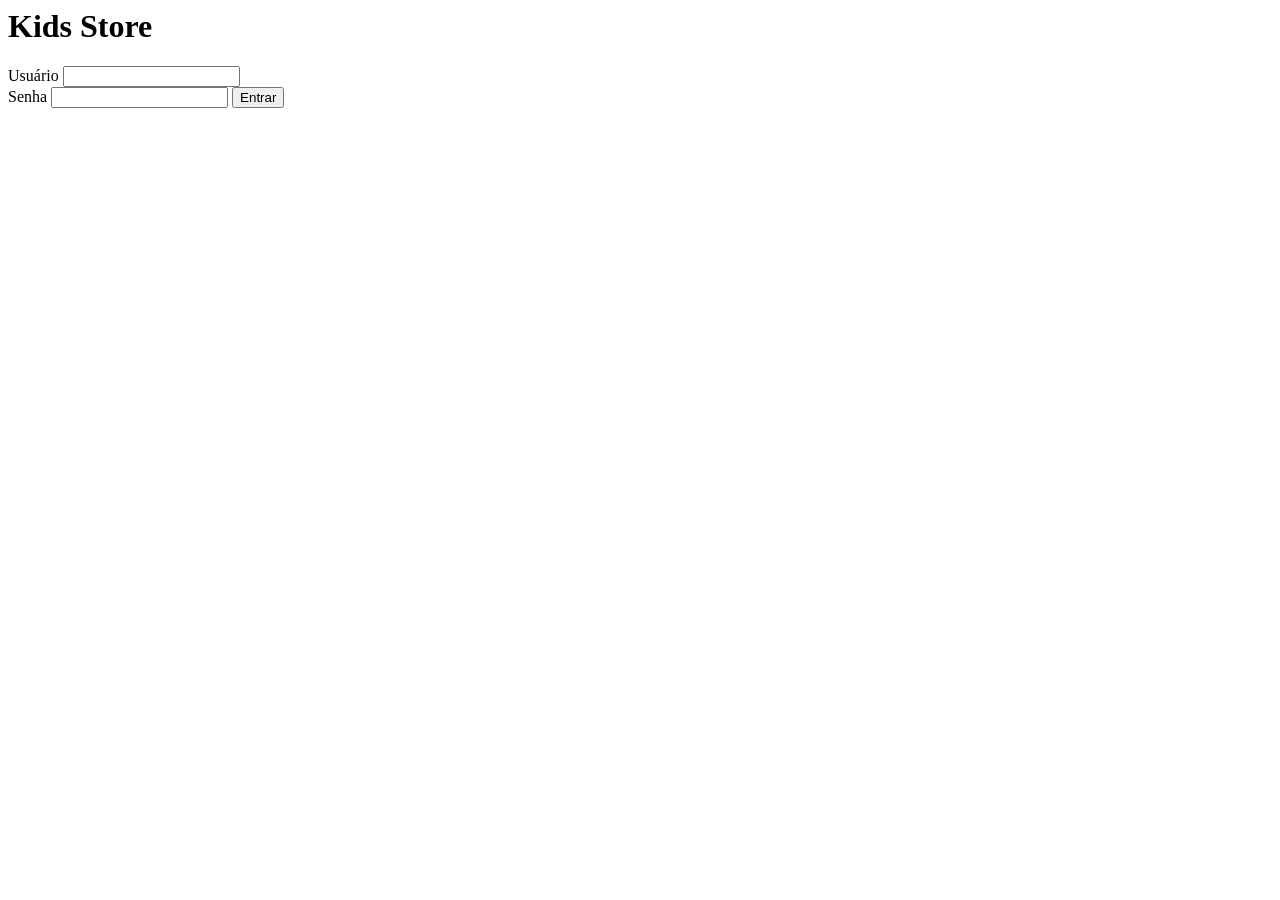
==== src/main/webapp/index.html @ 1f82199c "primeiro commit" ====
<!DOCTYPE htm>
<html>
    <head>
        <link rel="stylesheet" href="css/reset.css"/>
        <link rel="stylesheet" href="css/color.css"/>
        <link rel="stylesheet" href="css/login.css"/>
        <title>Sistema de estoque</title>
        <meta http-equiv="Content-Type" content="text/html; charset=UTF-8">
    </head>
    <body>
        <form action="api/login" method="post">
            <div class="container">
                <h1>Kids Store</h1>
                <div>
                    <label>Usuário</label>
                    <input type="text" name="users" class="inputUser"/>
                </div>
                <div>
                    <label>Senha</label>
                    <input type="password" name="passw" class="inputPassword"/>
                    <button type="submit">Entrar</button>
            </div>
                
        </form>
    </body>
</html>
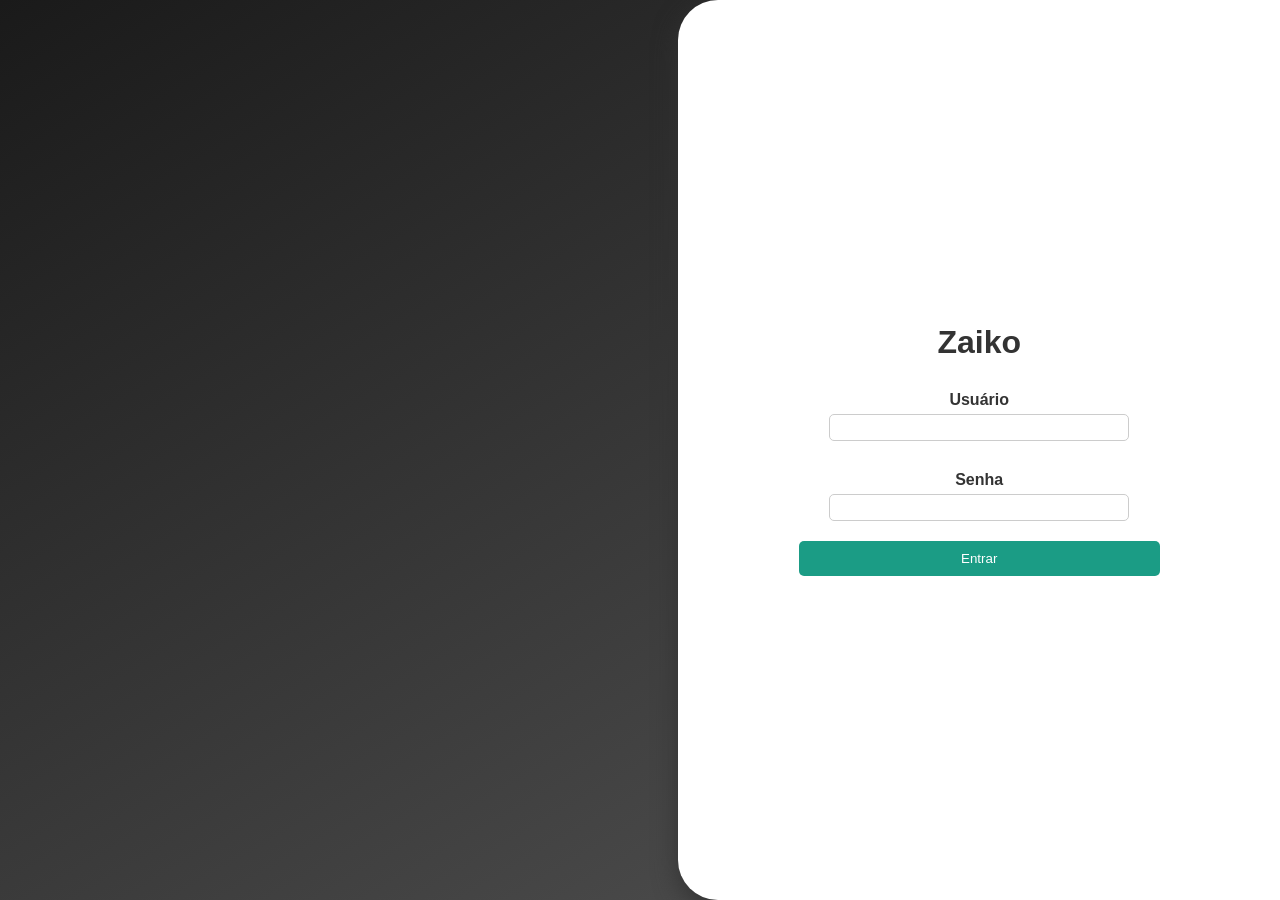
==== commit bd46526a: "fix : correcao do login" ====
--- a/src/main/webapp/index.html
+++ b/src/main/webapp/index.html
@@ -1,26 +1,26 @@
-<!DOCTYPE htm>
+<!DOCTYPE html>
 <html>
-    <head>
-        <link rel="stylesheet" href="css/reset.css"/>
-        <link rel="stylesheet" href="css/color.css"/>
-        <link rel="stylesheet" href="css/login.css"/>
-        <title>Sistema de estoque</title>
-        <meta http-equiv="Content-Type" content="text/html; charset=UTF-8">
-    </head>
-    <body>
-        <form action="api/login" method="post">
-            <div class="container">
-                <h1>Kids Store</h1>
-                <div>
-                    <label>Usuário</label>
-                    <input type="text" name="users" class="inputUser"/>
-                </div>
-                <div>
-                    <label>Senha</label>
-                    <input type="password" name="passw" class="inputPassword"/>
-                    <button type="submit">Entrar</button>
-            </div>
-                
-        </form>
-    </body>
+<head>
+    <link rel="stylesheet" href="css/reset.css"/>
+    <link rel="stylesheet" href="css/color.css"/>
+    <link rel="stylesheet" href="css/login.css"/>
+    <title>Sistema de estoque</title>
+    <meta http-equiv="Content-Type" content="text/html; charset=UTF-8">
+</head>
+<body>
+<form action="api/login" method="post">
+    <div class="container">
+        <h1 title="Zaiko: Estoque em japones">Zaiko</h1>
+        <div>
+            <label>Usuário</label>
+            <input type="text" name="users" title="Digite seu usuario" class="inputUser"/>
+        </div>
+        <div>
+            <label>Senha</label>
+            <input type="password" name="passw" title="Digite sua senha" class="inputPassword"/>
+            <button type="submit">Entrar</button>
+        </div>
+    </div>
+</form>
+</body>
 </html>
--- a/src/main/webapp/css/color.css
+++ b/src/main/webapp/css/color.css
@@ -0,0 +1,18 @@
+:root {
+    --primary-dark: #1a1a1a;
+    --primary-medium: #555555;
+    --primary-light: #d9d9d9;
+
+    /* Cor de ação (botões / confirmação) */
+    --success: #1b9c85;
+    --success-hover: #157a6e;
+
+    /* Neutros */
+    --white: #ffffff;
+    --gray-light: #f5f5f5;
+    --gray-medium: #cccccc;
+    --gray-dark: #333333;
+
+    /* Sombra */
+    --shadow-default: #333333;
+}
--- a/src/main/webapp/css/login.css
+++ b/src/main/webapp/css/login.css
@@ -0,0 +1,71 @@
+body {
+    height: 100vh;
+    background: linear-gradient(150deg, var(--primary-dark), var(--primary-medium));
+    align-items: center;
+    height: 100vh;
+    justify-content: center;
+
+}
+
+/*contaier principal*/
+.container {
+    display: flex;
+    align-items: center;
+    justify-content: center;
+    text-align: center;
+    flex-direction: column;
+    box-shadow: 0px 8px 25px var(--shadow-default);
+    width: 47%;
+    height: 100vh;
+    color: rgb(0, 0, 0);
+    background-color: white;
+    margin-left: auto;
+    border-top-left-radius: 40px;
+    border-bottom-left-radius: 40px;
+    gap: 10px;
+
+}
+
+.container h1 {
+    text-align: center;
+    margin-bottom: 20px;
+    color: var(--gray-dark);
+}
+label {
+    display: block;
+    margin-bottom: 5px;
+    font-weight: bold;
+    color: var(--gray-dark);
+}
+
+input {
+    width: 300px;
+    padding: 5px;
+    margin-bottom: 20px;
+    border-radius: 5px;
+    border: 1px solid var(--gray-medium);
+    transition: 0.3s;
+    box-sizing: border-box;
+
+}
+
+input:focus {
+    border-color: var(--primary-medium);
+    outline: none;
+    box-shadow: 0 0 5px var(--primary-medium);
+}
+
+button {
+    width: 100%;
+    padding: 10px;
+    background-color: var(--success);
+    border: none;
+    border-radius: 5px;
+    color: var(--white);
+
+}
+
+button:hover {
+    background-color: var(--success-hover);
+}
+
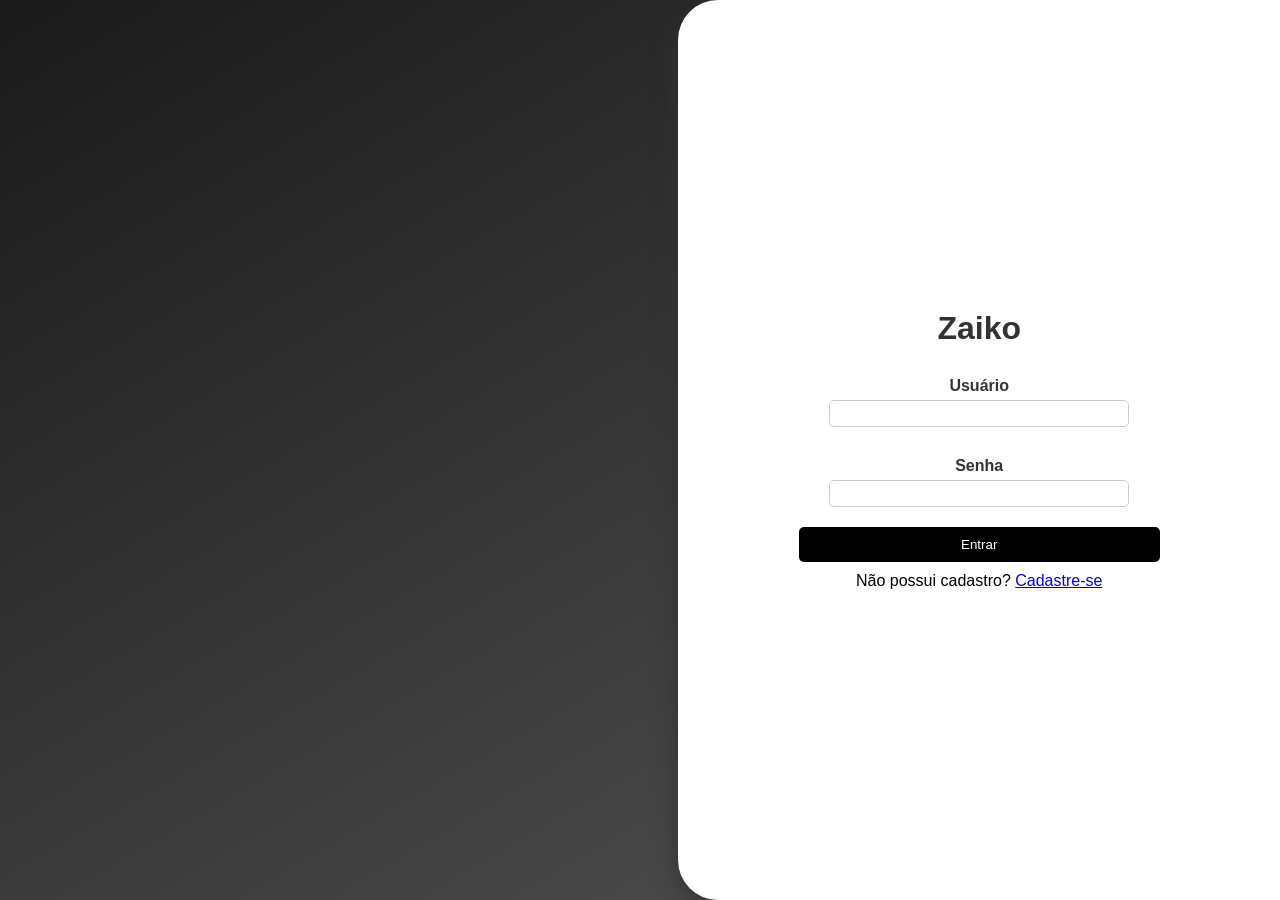
==== commit fd6dccd4: "fix: Correção de cadastro e login" ====
--- a/src/main/webapp/index.html
+++ b/src/main/webapp/index.html
@@ -20,6 +20,9 @@
             <input type="password" name="passw" title="Digite sua senha" class="inputPassword"/>
             <button type="submit">Entrar</button>
         </div>
+        <div>
+            <p>Não possui cadastro? <a href="pages/cadastro.html">Cadastre-se</a></p>
+        </div>
     </div>
 </form>
 </body>
--- a/src/main/webapp/css/color.css
+++ b/src/main/webapp/css/color.css
@@ -4,8 +4,8 @@
     --primary-light: #d9d9d9;
 
     /* Cor de ação (botões / confirmação) */
-    --success: #1b9c85;
-    --success-hover: #157a6e;
+    --success: #000000;
+    --success-hover: #000000;
 
     /* Neutros */
     --white: #ffffff;
